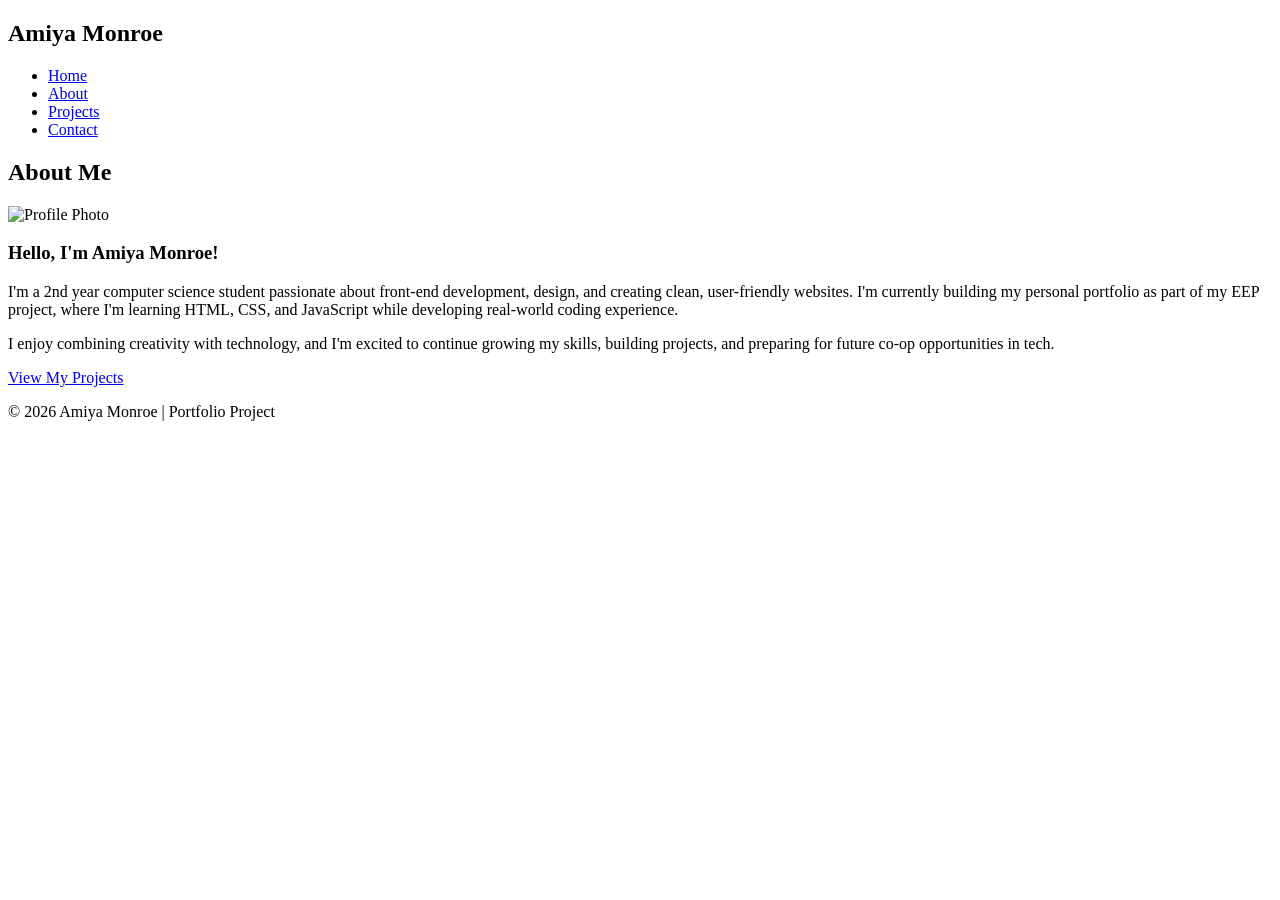
==== about.html @ 8db01c1e "Add files via upload" ====
<!DOCTYPE html>
<html lang="en">
<head>
    <meta charset="UTF-8">
    <meta name="viewport" content="width=device-width, initial-scale=1.0">
    <title>About Me</title>
    <link rel="stylesheet" href="styles/style.css">
</head>

<body>

    <!-- Navigation -->
    <nav class="navbar">
        <h1 class="logo">Amiya Monroe</h1>
        <ul class="nav-links">
            <li><a href="index.html">Home</a></li>
            <li><a href="about.html">About</a></li>
            <li><a href="projects.html">Projects</a></li>
            <li><a href="contact.html">Contact</a></li>
        </ul>
    </nav>

    <!-- About Section -->
    <section class="about-section">
        <h2>About Me</h2>

        <div class="about-container">
            <img src="images/profile.jpg" alt="Profile Photo" class="about-img">

            <div class="about-text">
                <h3>Hello, I'm Amiya Monroe!</h3>
                <p>
                    I'm a 2nd year computer science student passionate about front-end development, design, and creating 
                    clean, user-friendly websites. I'm currently building my personal portfolio 
                    as part of my EEP project, where I'm learning HTML, CSS, and JavaScript 
                    while developing real-world coding experience.
                </p>

                <p>
                    I enjoy combining creativity with technology, and I'm excited to continue 
                    growing my skills, building projects, and preparing for future co-op 
                    opportunities in tech.
                </p>

                <a href="projects.html" class="btn">View My Projects</a>
            </div>
        </div>
    </section>

    <!-- Footer -->
    <footer>
        <p>© 2026 Amiya Monroe | Portfolio Project</p>
    </footer>

</body>
</html>
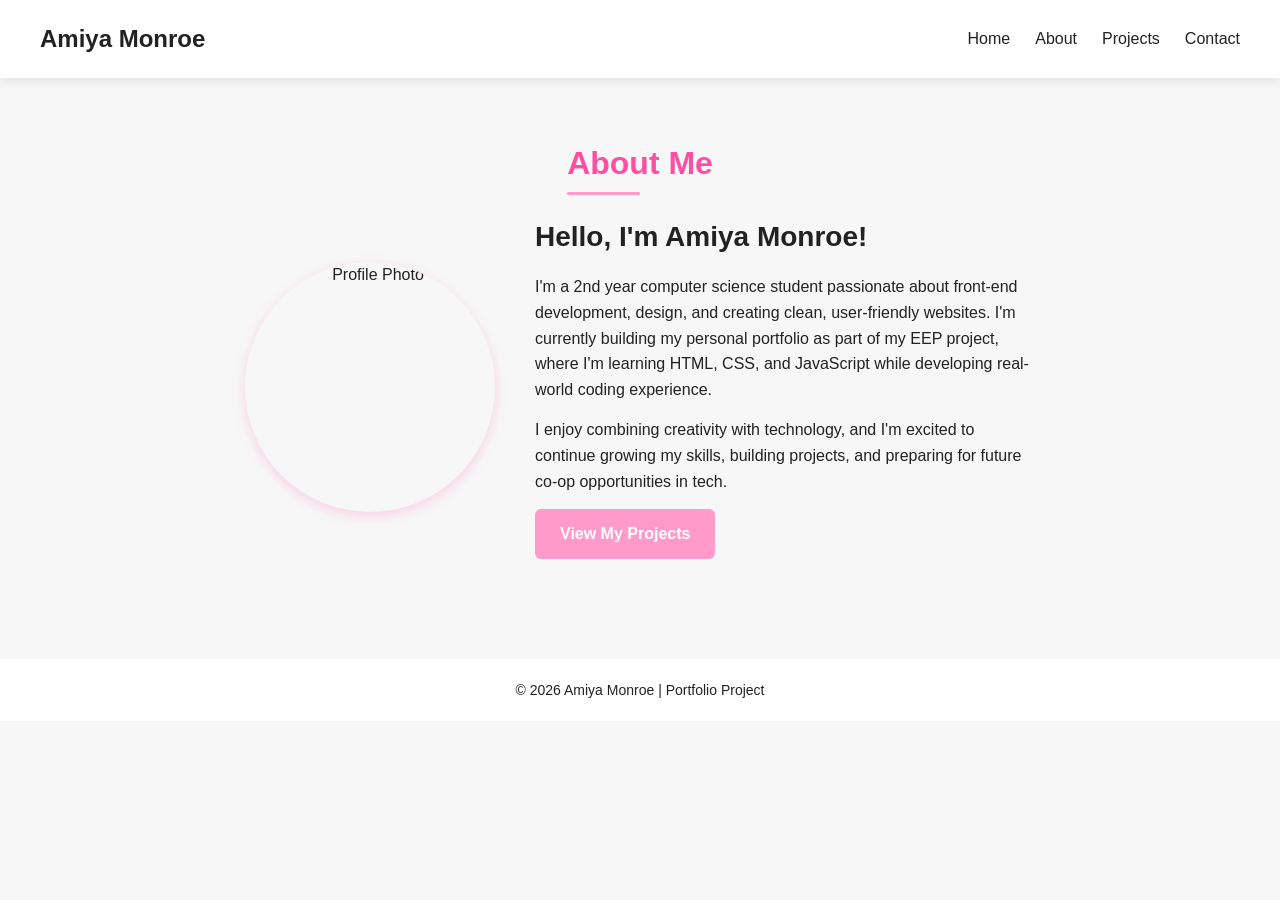
==== commit bcc4018c: "Update about.html" ====
--- a/about.html
+++ b/about.html
@@ -4,7 +4,7 @@
     <meta charset="UTF-8">
     <meta name="viewport" content="width=device-width, initial-scale=1.0">
     <title>About Me</title>
-    <link rel="stylesheet" href="styles/style.css">
+    <link rel="stylesheet" href="style.css">
 </head>
 
 <body>
@@ -53,4 +53,4 @@
     </footer>
 
 </body>
-</html>+</html>
--- a/style.css
+++ b/style.css
@@ -0,0 +1,431 @@
+/* ---------- Pink Theme Variables ---------- */
+:root {
+    --pink-main: #ff9acb;
+    --pink-light: #ffb7dd;
+    --pink-dark: #ff4fa3;
+}
+
+/* ---------- Global Styles ---------- */
+* {
+    margin: 0;
+    padding: 0;
+    box-sizing: border-box;
+    font-family: "Poppins", sans-serif;
+}
+
+body {
+    background-color: #f7f7f7;
+    color: #222;
+    line-height: 1.6;
+}
+
+/* ---------- Navigation Bar ---------- */
+.navbar {
+    display: flex;
+    justify-content: space-between;
+    align-items: center;
+    padding: 20px 40px;
+    background-color: #ffffff;
+    box-shadow: 0 2px 10px rgba(0,0,0,0.1);
+}
+
+.logo {
+    font-size: 24px;
+    font-weight: 600;
+}
+
+.nav-links {
+    list-style: none;
+    display: flex;
+    gap: 25px;
+}
+
+.nav-links a {
+    text-decoration: none;
+    color: #222;
+    font-weight: 500;
+    transition: 0.3s ease;
+    position: relative;
+}
+
+/* cute underline slide */
+.nav-links a::after {
+    content: "";
+    position: absolute;
+    left: 0;
+    bottom: -3px;
+    width: 0%;
+    height: 3px;
+    background-color: var(--pink-main);
+    border-radius: 2px;
+    transition: 0.3s ease;
+}
+
+.nav-links a:hover::after {
+    width: 100%;
+}
+
+.nav-links a:hover {
+    color: var(--pink-dark);
+}
+
+/* ---------- Hero Section ---------- */
+.hero {
+    text-align: center;
+    padding: 120px 20px;
+    background: linear-gradient(to bottom right, var(--pink-main), var(--pink-light));
+    color: white;
+}
+
+.hero h2 {
+    font-size: 48px;
+    margin-bottom: 10px;
+}
+
+.hero p {
+    font-size: 20px;
+    margin-bottom: 20px;
+}
+
+/* ---------- Buttons ---------- */
+.btn {
+    display: inline-block;
+    padding: 12px 25px;
+    background-color: var(--pink-main);
+    color: white;
+    border-radius: 6px;
+    text-decoration: none;
+    font-weight: 600;
+    transition: 0.3s ease;
+}
+
+/* lift + glow */
+.btn:hover {
+    background-color: var(--pink-dark);
+    transform: translateY(-3px);
+    box-shadow: 0 6px 15px rgba(255, 154, 203, 0.4);
+}
+
+/* ---------- Section Styles ---------- */
+section {
+    padding: 60px 40px;
+    text-align: center;
+}
+
+section h2 {
+    font-size: 32px;
+    margin-bottom: 20px;
+    color: var(--pink-dark);
+    position: relative;
+    display: inline-block;
+    padding-bottom: 5px;
+}
+
+section h2::after {
+    content: "";
+    position: absolute;
+    left: 0;
+    bottom: 0;
+    width: 50%;
+    height: 3px;
+    background-color: var(--pink-main);
+    border-radius: 2px;
+}
+
+/* ---------- Project Cards (Home Page) ---------- */
+.project-cards {
+    display: flex;
+    justify-content: center;
+    gap: 20px;
+    margin: 30px 0;
+}
+
+.card {
+    background-color: white;
+    padding: 20px;
+    width: 250px;
+    border-radius: 8px;
+    box-shadow: 0 3px 12px rgba(255, 154, 203, 0.3);
+    transition: 0.3s ease;
+}
+
+/* glow + scale */
+.card:hover {
+    transform: scale(1.03);
+    box-shadow: 0 0 20px rgba(255, 154, 203, 0.6);
+}
+
+.card h3 {
+    margin-bottom: 10px;
+}
+
+/* ---------- Footer ---------- */
+footer {
+    text-align: center;
+    padding: 20px;
+    background-color: #ffffff;
+    margin-top: 40px;
+    font-size: 14px;
+}
+
+/* ---------- About Page ---------- */
+.about-section {
+    padding: 60px 40px;
+}
+
+.about-container {
+    display: flex;
+    justify-content: center;
+    align-items: center;
+    gap: 40px;
+    max-width: 900px;
+    margin: 0 auto;
+    flex-wrap: wrap;
+}
+
+.about-img {
+    width: 250px;
+    height: 250px;
+    border-radius: 50%;
+    object-fit: cover;
+    box-shadow: 0 4px 12px rgba(255, 154, 203, 0.4);
+    animation: softGlow 3s ease-in-out infinite;
+}
+
+.about-text {
+    max-width: 500px;
+    text-align: left;
+}
+
+.about-text h3 {
+    font-size: 28px;
+    margin-bottom: 15px;
+}
+
+.about-text p {
+    margin-bottom: 15px;
+    font-size: 16px;
+}
+
+/* ---------- Projects Page ---------- */
+.projects-header {
+    text-align: center;
+    padding: 60px 40px;
+}
+
+.projects-header p {
+    max-width: 600px;
+    margin: 10px auto;
+    font-size: 16px;
+}
+
+.projects-grid {
+    display: grid;
+    grid-template-columns: repeat(auto-fit, minmax(260px, 1fr));
+    gap: 25px;
+    padding: 40px;
+    max-width: 1100px;
+    margin: 0 auto;
+}
+
+.project-card {
+    background-color: white;
+    padding: 25px;
+    border-radius: 10px;
+    box-shadow: 0 3px 12px rgba(255, 154, 203, 0.3);
+    text-align: left;
+    transition: 0.3s ease;
+}
+
+/* glow hover */
+.project-card:hover {
+    transform: scale(1.03);
+    box-shadow: 0 0 20px rgba(255, 154, 203, 0.6);
+}
+
+.project-card h3 {
+    margin-bottom: 10px;
+}
+
+.project-card p {
+    margin-bottom: 15px;
+    font-size: 15px;
+}
+
+/* ---------- Contact Page ---------- */
+.contact-header {
+    text-align: center;
+    padding: 60px 40px;
+}
+
+.contact-header p {
+    margin-top: 10px;
+    font-size: 16px;
+}
+
+.contact-section {
+    max-width: 900px;
+    margin: 0 auto;
+    padding: 40px;
+    display: flex;
+    flex-wrap: wrap;
+    gap: 40px;
+    justify-content: center;
+}
+
+.contact-form {
+    display: flex;
+    flex-direction: column;
+    gap: 15px;
+    width: 350px;
+}
+
+.contact-form input,
+.contact-form textarea {
+    padding: 12px;
+    border-radius: 6px;
+    border: 1px solid #ccc;
+    font-size: 15px;
+}
+
+.contact-form input:focus,
+.contact-form textarea:focus {
+    outline: none;
+    border-color: var(--pink-main);
+    box-shadow: 0 0 6px rgba(255, 154, 203, 0.6);
+}
+
+.contact-links {
+    text-align: left;
+    max-width: 300px;
+}
+
+.contact-links h3 {
+    margin-bottom: 10px;
+}
+
+.contact-links ul {
+    list-style: none;
+    padding: 0;
+}
+
+.contact-links li {
+    margin-bottom: 8px;
+}
+
+.contact-links a {
+    text-decoration: none;
+    color: var(--pink-dark);
+    font-weight: 500;
+    transition: 0.3s ease;
+}
+
+/* wiggle animation */
+@keyframes wiggle {
+    0%, 100% { transform: rotate(0deg); }
+    25% { transform: rotate(2deg); }
+    75% { transform: rotate(-2deg); }
+}
+
+.contact-links a:hover {
+    text-decoration: underline;
+    animation: wiggle 0.3s ease-in-out;
+}
+
+/* ---------- Soft Glow Animation ---------- */
+@keyframes softGlow {
+    0% { box-shadow: 0 0 10px rgba(255, 154, 203, 0.4); }
+    50% { box-shadow: 0 0 25px rgba(255, 154, 203, 0.7); }
+    100% { box-shadow: 0 0 10px rgba(255, 154, 203, 0.4); }
+}
+
+/* ------------------------------------------------ */
+/* 🌸 CUTE LITTLE DESIGNS SECTION 🌸 */
+/* ------------------------------------------------ */
+
+/* ---------- Floating Hearts Background ---------- */
+.hearts {
+    position: fixed;
+    top: 0;
+    left: 0;
+    width: 100%;
+    height: 100%;
+    pointer-events: none;
+    overflow: hidden;
+    z-index: -1;
+}
+
+.heart {
+    position: absolute;
+    bottom: -20px;
+    width: 15px;
+    height: 15px;
+    background-color: var(--pink-light);
+    opacity: 0.7;
+    transform: rotate(45deg);
+    animation: floatUp 6s linear infinite;
+}
+
+.heart::before,
+.heart::after {
+    content: "";
+    position: absolute;
+    width: 15px;
+    height: 15px;
+    background-color: var(--pink-light);
+    border-radius: 50%;
+}
+
+.heart::before {
+    top: -7px;
+    left: 0;
+}
+
+.heart::after {
+    left: 7px;
+    top: 0;
+}
+
+@keyframes floatUp {
+    0% { transform: translateY(0) rotate(45deg); opacity: 0.7; }
+    100% { transform: translateY(-120vh) rotate(45deg); opacity: 0; }
+}
+
+
+/* ---------- Cute Dotted Divider ---------- */
+.divider {
+    width: 80%;
+    margin: 40px auto;
+    border-bottom: 3px dotted var(--pink-main);
+    opacity: 0.6;
+}
+
+/* ---------- Corner Decorations ---------- */
+.corner-deco {
+    position: absolute;
+    width: 40px;
+    opacity: 0.5;
+    pointer-events: none;
+}
+
+.corner-top-left {
+    top: 10px;
+    left: 10px;
+}
+
+.corner-bottom-right {
+    bottom: 10px;
+    right: 10px;
+}
+
+
+/*------- App ----------*/
+.mini-app-container {
+    max-width: 500px;
+    margin: 80px auto;
+    text-align: center;
+    background: white;
+    padding: 40px;
+    border-radius: 12px;
+    box-shadow: 0 4px 15px rgba(255, 154, 203, 0.3);
+}
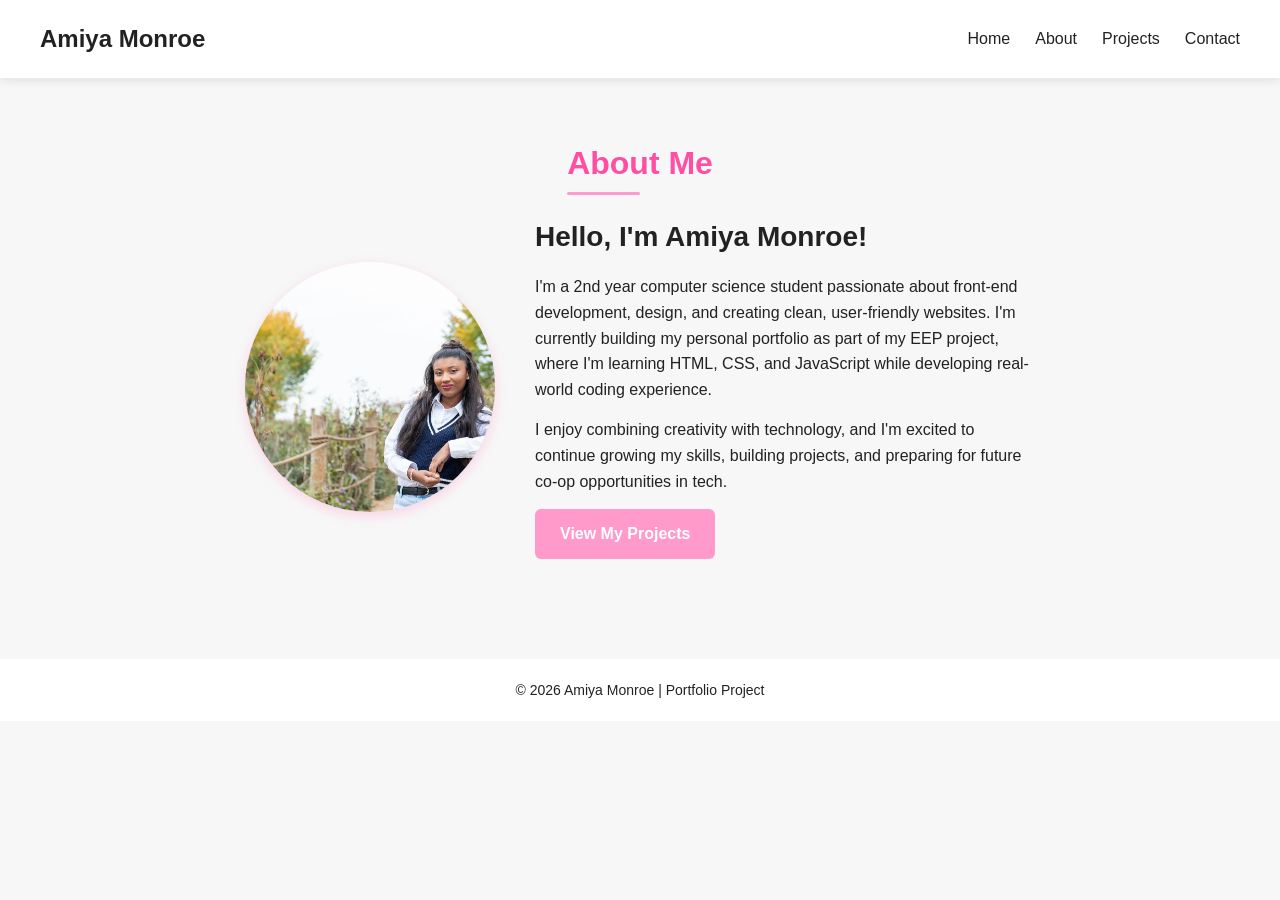
==== commit a159da45: "Update about.html" ====
--- a/about.html
+++ b/about.html
@@ -25,7 +25,7 @@
         <h2>About Me</h2>
 
         <div class="about-container">
-            <img src="images/profile.jpg" alt="Profile Photo" class="about-img">
+            <img src="profile.jpg" alt="Profile Photo" class="about-img">
 
             <div class="about-text">
                 <h3>Hello, I'm Amiya Monroe!</h3>
